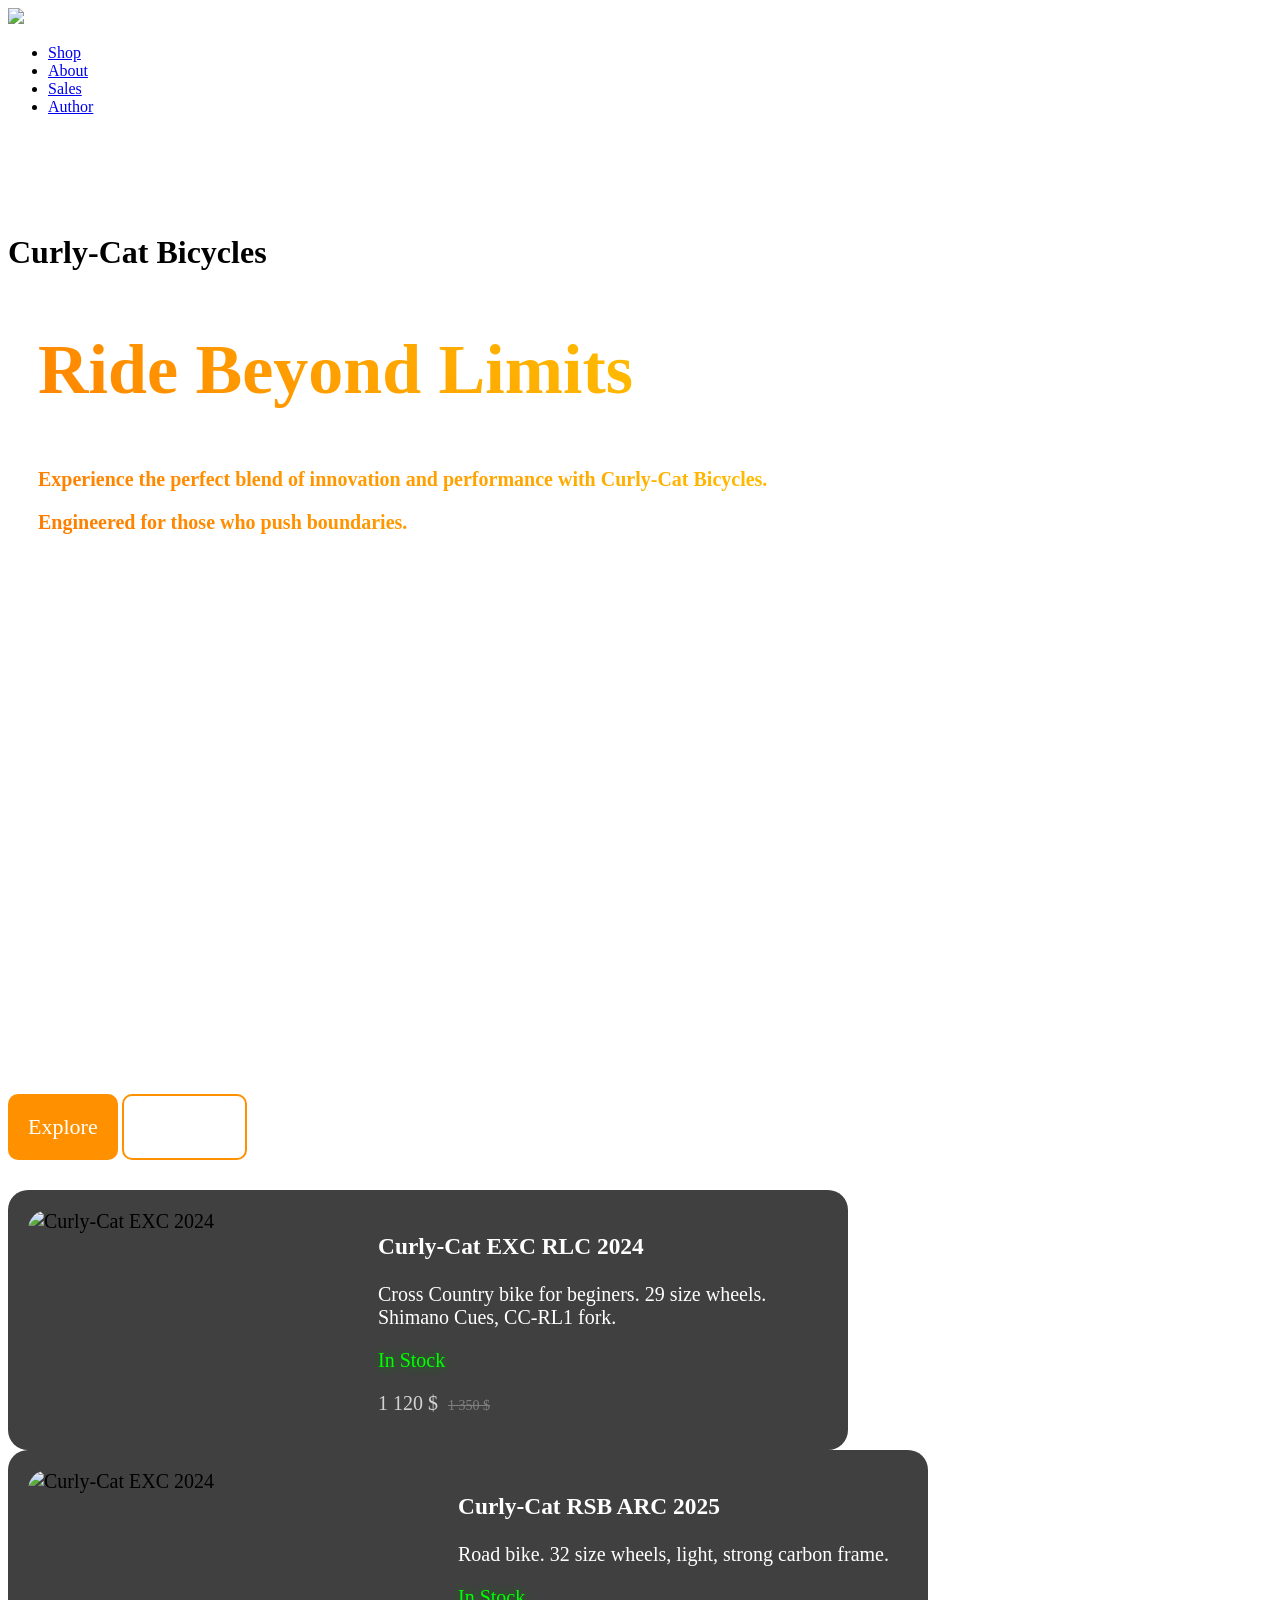
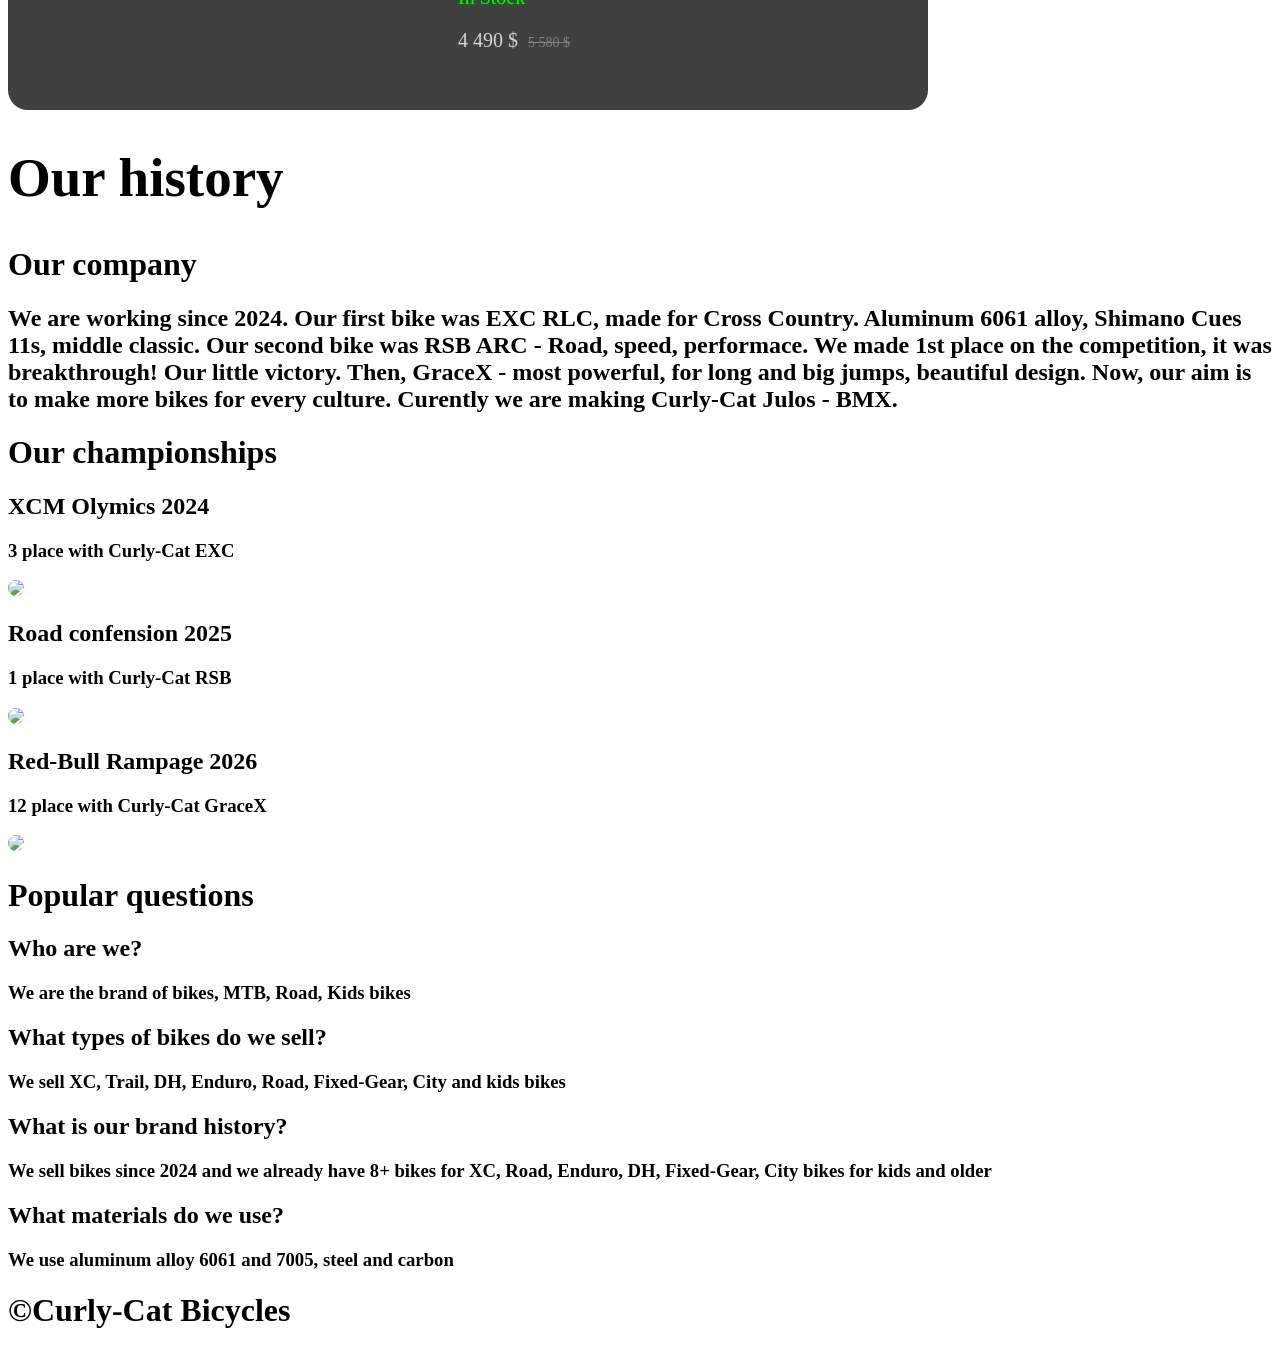
==== index.html @ 1b422fa0 "Bug fix with "Explore" and "About Us" button in  index.html" ====
<!DOCTYPE html>
<html lang="ru">
<style>
    //background
    
    section {
            width: 100%;
            height: 100vh;
            position: relative;
        }

    #bgVideo {
        width: 100%;
        position: absolute;
        top: 0;
        left: 0;
    }

    .bg-text {
        color: transparent;
        -webkit-background-clip: text;
        background-image: linear-gradient(45deg, #ff7b00, #ffee00);
        z-index: 10;
        position: relative;
        display: inline-flexbox;
        justify-content: center;
        align-items: center;
        margin: 30px;
    }
    
    .bike>* {
        display: inline-block;
        width: 450px;
        font-size: 20px;
        vertical-align: top;
        margin: 20px;
    }
</style>
    <head>
        <meta charset="UTF-8">
        <meta name="viewport" content="width=device-width, initial-scale=1.0">
        <title>Curly-Cat Bicycles - Official Store</title>
        <link rel="stylesheet" href="style.css">
    </head>
    <body>
        <header id="logo-background">
            <div style="height: 205px; width: 100%">
                <img src="images/Logo.png" height="200px"/>
                <div style="width: 100px"></div>
                <nav class="inter">
                    <ul>
                        <li class="navig"><a href='Shop.html'>Shop</a></li>
                        <li class="navig"><a href='About.html'>About</a></li>
                        <li class="navig"><a href='#'>Sales</a></li>
                        <li class="navig"><a href='author.html'>Author</a></li>
                    </ul>
                </nav>
            </div>
        </header>
        </div>
            <div id="banner"> 
                <h1 class="gradient-orange inter">Curly-Cat Bicycles</h1> <!--Main-->
                <section>
                    <video autoplay loop muted id="bgVideo">
                        <source src="images/GraceX.mp4" type="video/mp4">
                    </video>

                    <div class="bg-text">
                        <h1 class="gradient-orange inter" style="font-size: 70px;">Ride Beyond Limits</h1>
                        <h3 class="gradient-white inter" style="font-size: 20px;">Experience the perfect blend of innovation and performance with Curly-Cat Bicycles.</h3>
                        <h3 class="gradient-white inter" style="font-size: 20px;">Engineered for those who push boundaries.</h3>
                    </div>
                    
                </section>
                <div style="height: 530px"></div>
            <main>
                <a href="Shop.html" class="button-fill inter" style="text-decoration: none;color: white;font-size: 22px;display: inline-block;background-color: #ff9100;text-align:center; padding: 20px; border-radius: 10px;"><span width="5px"></span>   Explore   <span width="5px"></span></a>
                <a href="About.html" class="button-fill inter" style="text-decoration: none;color: white;font-size: 22px;display: inline-block;background-color: transparent;text-align:center; padding: 18px; border-radius: 10px; border: 2px solid #ff9100"><span width="5px"></span>   About Us   <span width="5px"></span></a>
                
                <div style="height: 30px;"></div>

                <div class="div-article-cps">
                    <article class="bike inter" style="display: inline-block; background-color: #404040; border-radius: 20px; width: 840px">
                        <img src="images/EXC-Buy.jpeg" alt="Curly-Cat EXC 2024" style="border-radius: 20px; height: 220px; width: 310px;" /><span><h3 style="color: white; display: block">Curly-Cat EXC RLC 2024</h3>
                            <p style="color: white; display: block">Cross Country bike for beginers. 29 size wheels. Shimano Cues, CC-RL1 fork.</p>
                            <p class="inter" style="color: lime; text-shadow: green 0 0 10px;">In Stock</p>
                            <p class="inter" style="color: lightgray; display: inline;">1 120 $</p><span style='display: inline-block; width: 10px;'></span><p class="inter" style="color: gray; display: inline; font-size: 14px;"><s>1 350 $</s></p> 
                        </span>
                    </article> 
                    <span style='display: inline-block; width: 10px;'></span>
                    <article class="bike inter" style="display: inline-block; background-color: #404040; border-radius: 20px; width: 920px">
                        <img src="images/RSB-ARC.jpeg" alt="Curly-Cat EXC 2024" style="border-radius: 20px; height: 220px; width: 390px;" /><span><h3 style="color: white; display: block">Curly-Cat RSB ARC 2025</h3>
                            <p style="color: white; display: block">Road bike. 32 size wheels, light, strong carbon frame.</p>
                            <p class="inter" style="color: lime; text-shadow: green 0 0 10px;">In Stock</p>
                            <p class="inter" style="color: lightgray; display: inline;">4 490 $</p><span style='display: inline-block; width: 10px;'></span><p class="inter" style="color: gray; display: inline; font-size: 14px;"><s>5 580 $</s></p> 
                        </span>
                    </article>  
                </div>  

                <div>
                    <h1 class="gradient-h1 inter" style='font-size: 55px'>Our history</h1>

                    <h1 class="gradient-orange inter">Our company</h1>
                    <h2 class="gradient-white2 inter">We are working since 2024. Our first bike was EXC RLC, made for Cross Country. Aluminum 6061 alloy, Shimano Cues 11s, middle classic. Our second bike was RSB ARC - Road, speed, performace. We made 1st place on the competition, it was breakthrough! Our little victory. Then, GraceX - most powerful, for long and big jumps, beautiful design. Now, our aim is to make more bikes for every culture. Curently we are making Curly-Cat Julos - BMX.</h2>

                    <h1 class="gradient-orange inter">Our championships</h1>
                    <article class="article-cps">
                        <h2 class="gradient-yellow inter">XCM Olymics 2024</h2>
                        <h3 class="gradient-white inter">3 place with Curly-Cat EXC</h3>
                        <img src="images/EXC-Buy.jpeg" width="100%" style="border-radius: 20px" />
                    </article>
                    <article class="article-cps">
                        <h2 class="gradient-yellow inter">Road confension 2025</h2>
                        <h3 class="gradient-white inter">1 place with Curly-Cat RSB</h3>
                        <img src="images/RSB-ARC.jpeg" width="100%" style="border-radius: 20px" />
                    </article>
                    <article class="article-cps">
                        <h2 class="gradient-yellow inter">Red-Bull Rampage 2026</h2>
                        <h3 class="gradient-white inter">12 place with Curly-Cat GraceX</h3>
                        <img src="images/GraceX-Buy.jpeg" width="100%" style="border-radius: 20px" />
                    </article>
                </div>

                <div>
                    <h1 class="gradient-h1 inter">Popular questions</h1>

                    <h2 class="gradient-yellow inter">Who are we?</h2> <!--Question-->
                    <h3 class="gradient-white inter">We are the brand of bikes, MTB, Road, Kids bikes</h3> <!--Answer-->

                    <h2 class="gradient-yellow inter">What types of bikes do we sell?</h2> <!--Question-->
                    <h3 class="gradient-white inter">We sell XC, Trail, DH, Enduro, Road, Fixed-Gear, City and kids bikes</h3> <!--Answer-->

                    <h2 class="gradient-yellow inter">What is our brand history?</h2> <!--Question-->
                    <h3 class="gradient-white inter">We sell bikes since 2024 and we already have 8+ bikes for XC, Road, Enduro, DH, Fixed-Gear, City bikes for kids and older</h3> <!--Answer-->

                    <h2 class="gradient-yellow inter">What materials do we use?</h2> <!--Question-->
                    <h3 class="gradient-white inter">We use aluminum alloy 6061 and 7005, steel and carbon</h3> <!--Answer-->
                </div>
            </div>
        </main>
        <footer>
            <div class="footer">
                <h1 class="footer-gradient inter">©Curly-Cat Bicycles</h1>
            </div>
        </footer>
    </body>
</html>
<!--h1 class="gradient-orange inter">Ride Beyond Limits</h1-->
<!--video src="images/GraceX.mp4" autoplay loop muted style="object-fit: cover; height: 100%; width: 100%;"></video-->
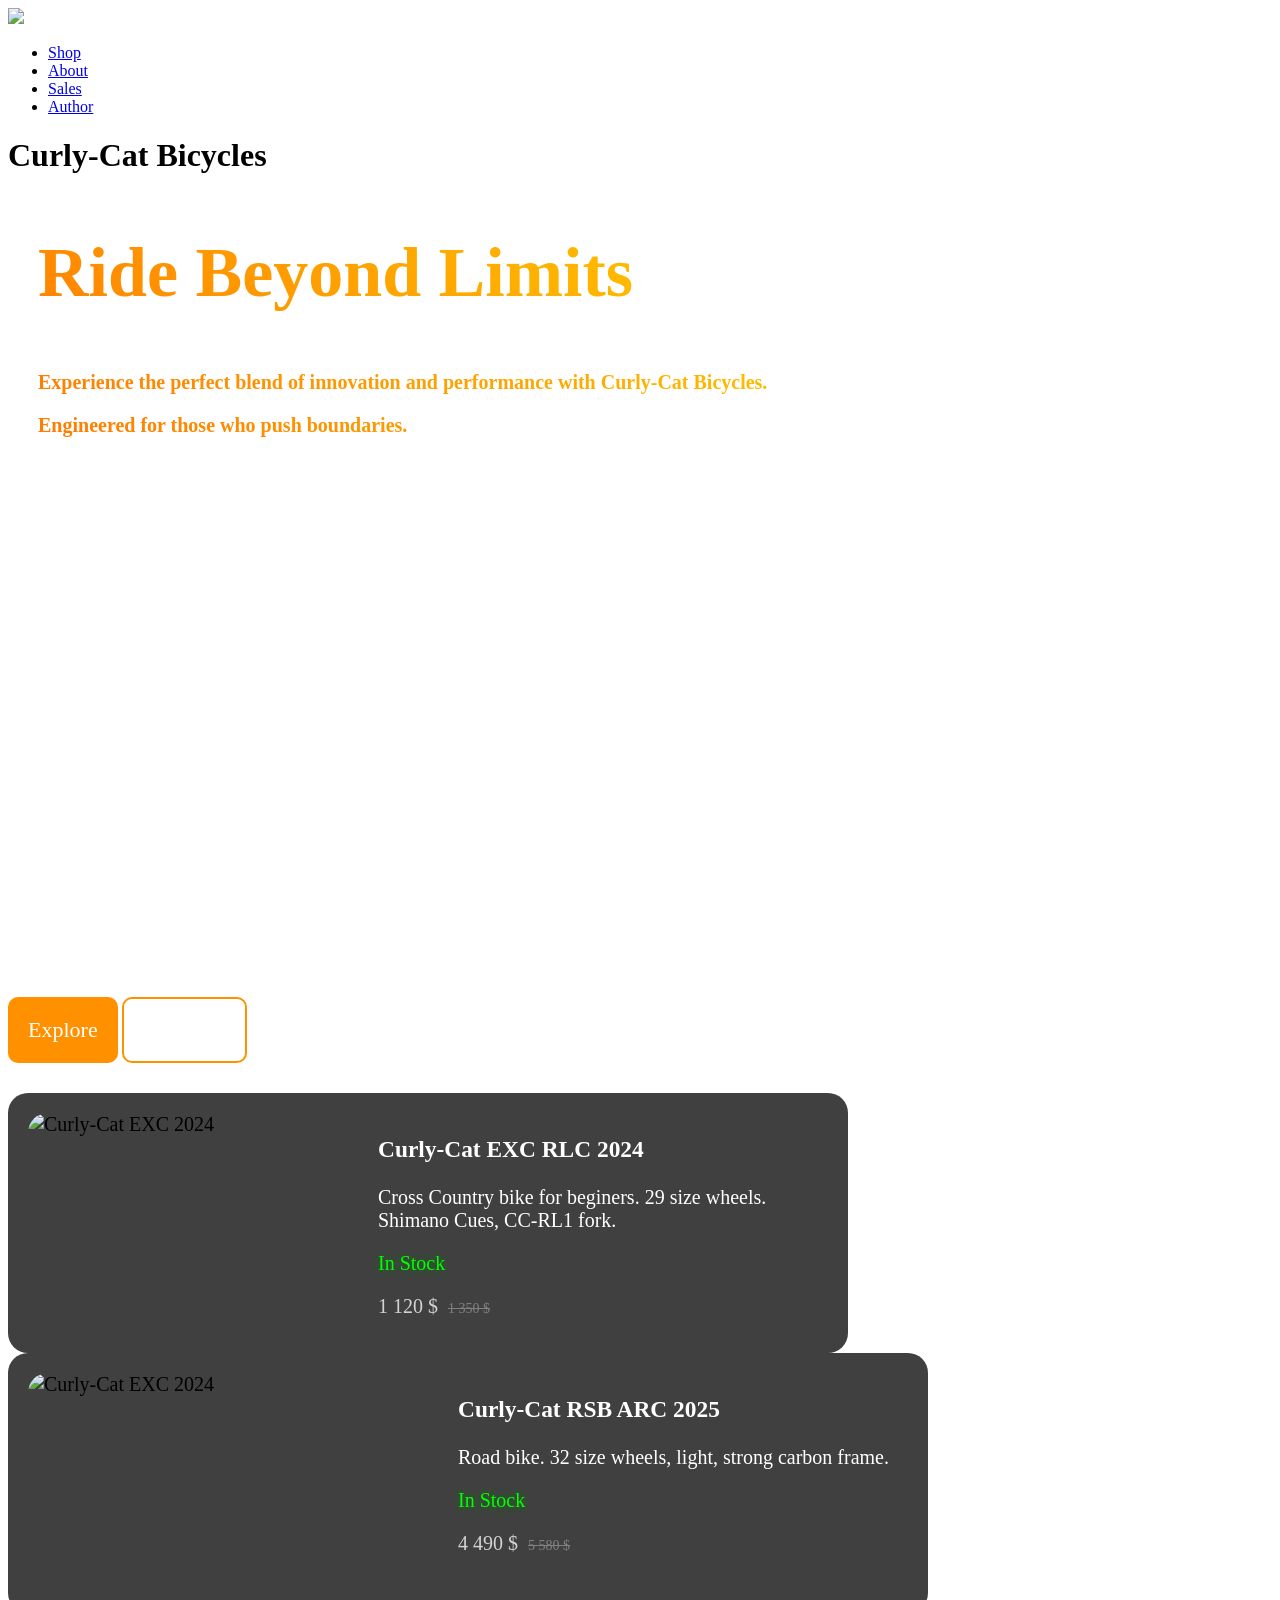
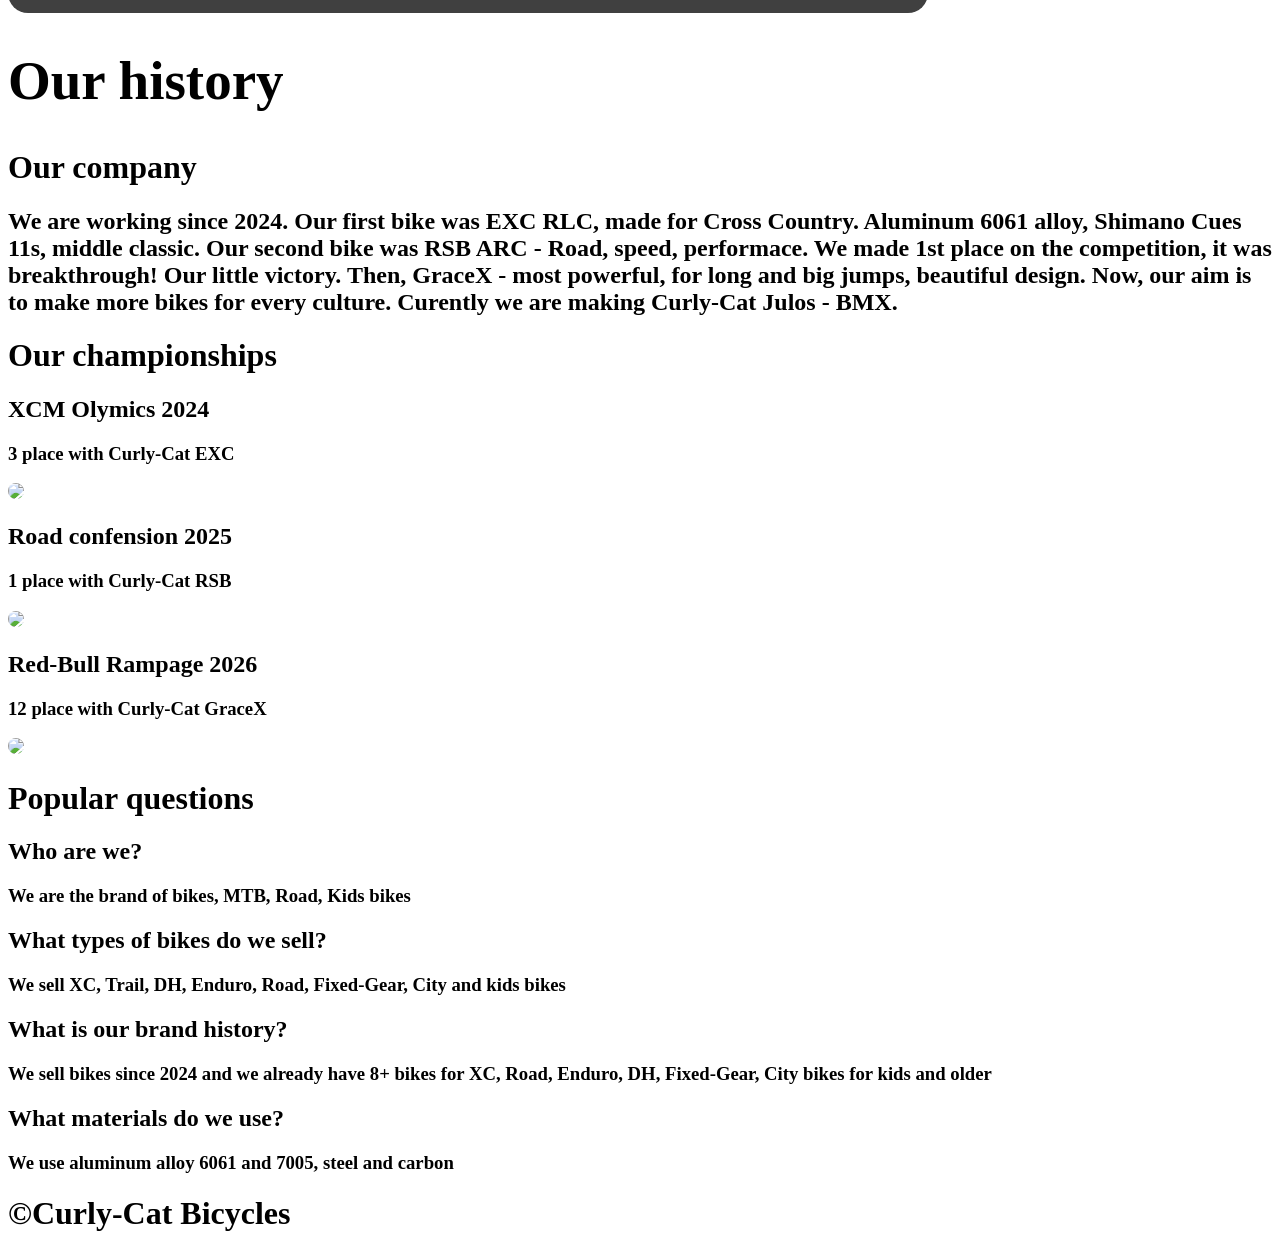
==== commit 746ab3ed: "Update index.html" ====
--- a/index.html
+++ b/index.html
@@ -41,10 +41,11 @@
         <meta name="viewport" content="width=device-width, initial-scale=1.0">
         <title>Curly-Cat Bicycles - Official Store</title>
         <link rel="stylesheet" href="style.css">
+        <meta name="yandex-verification" content="01b0f451e7daa16c" />
     </head>
     <body>
         <header id="logo-background">
-            <div style="height: 205px; width: 100%">
+            <div">
                 <img src="images/Logo.png" height="200px"/>
                 <div style="width: 100px"></div>
                 <nav class="inter">
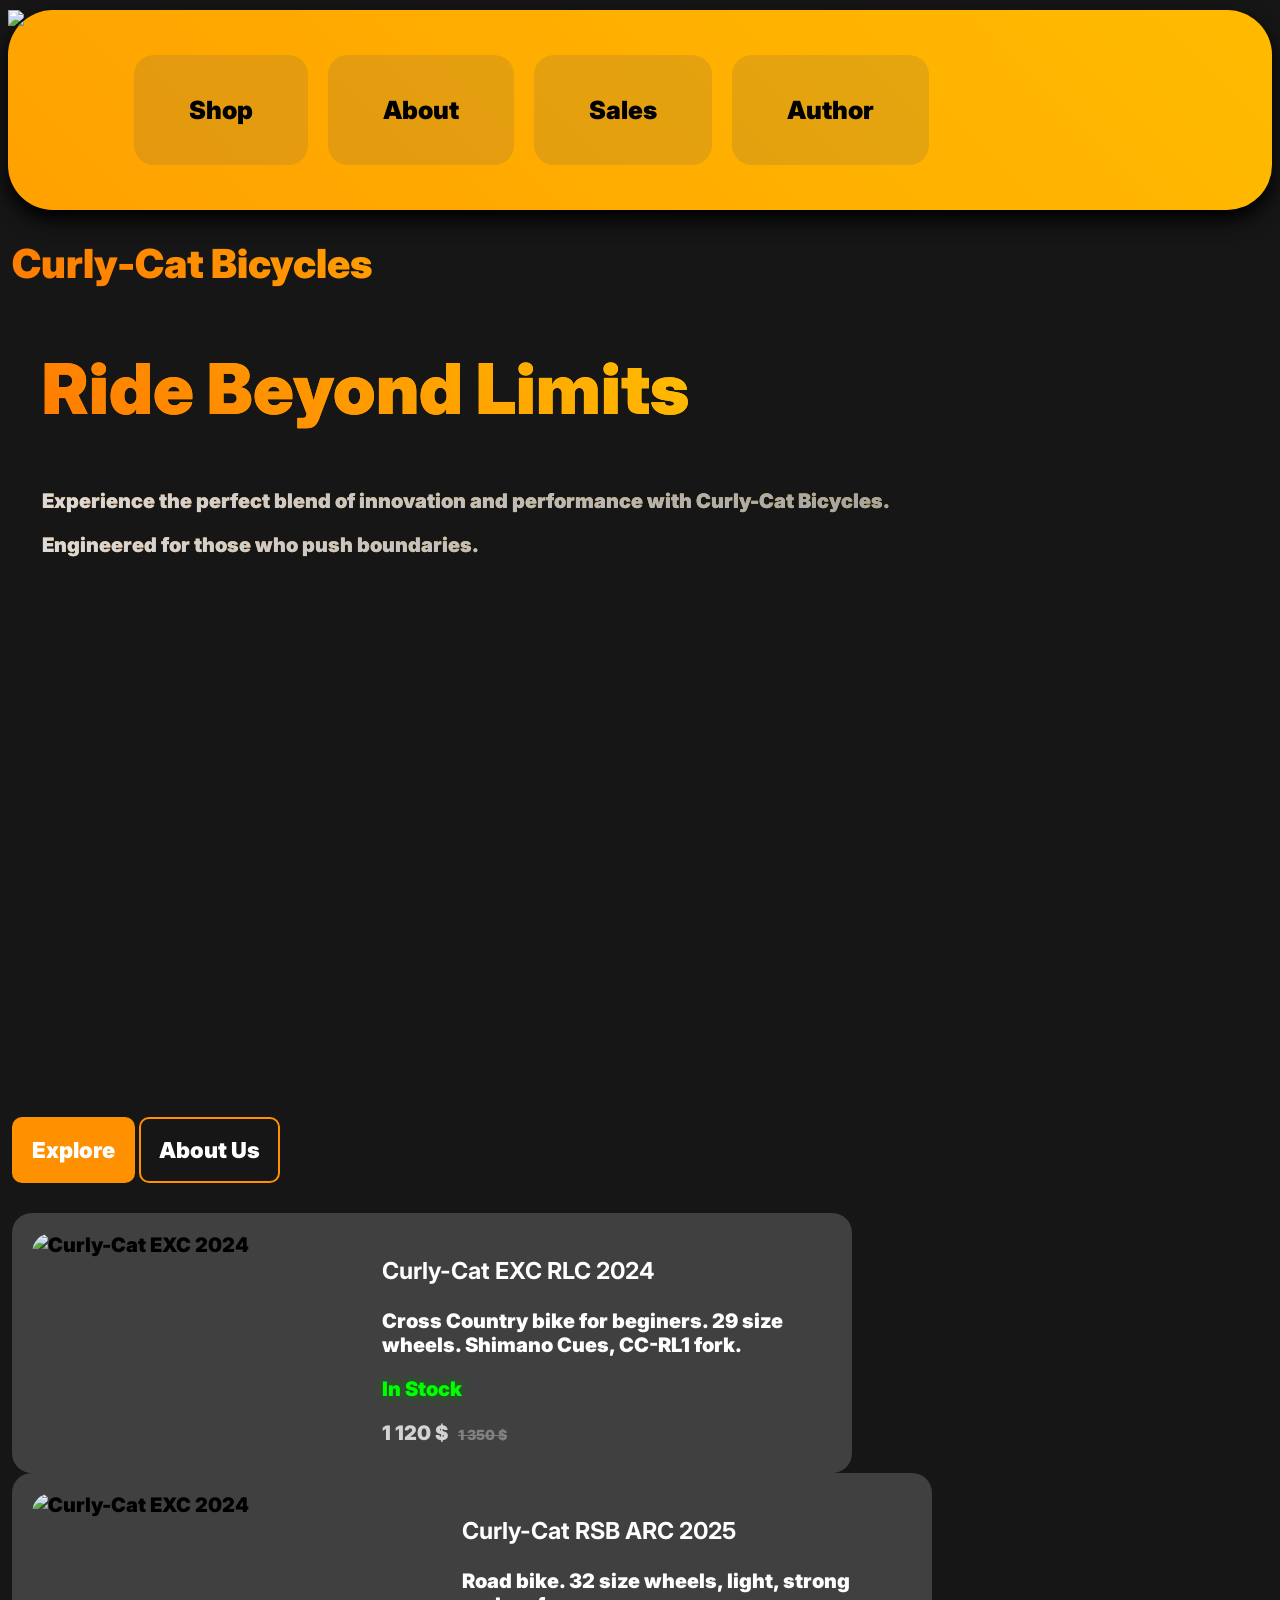
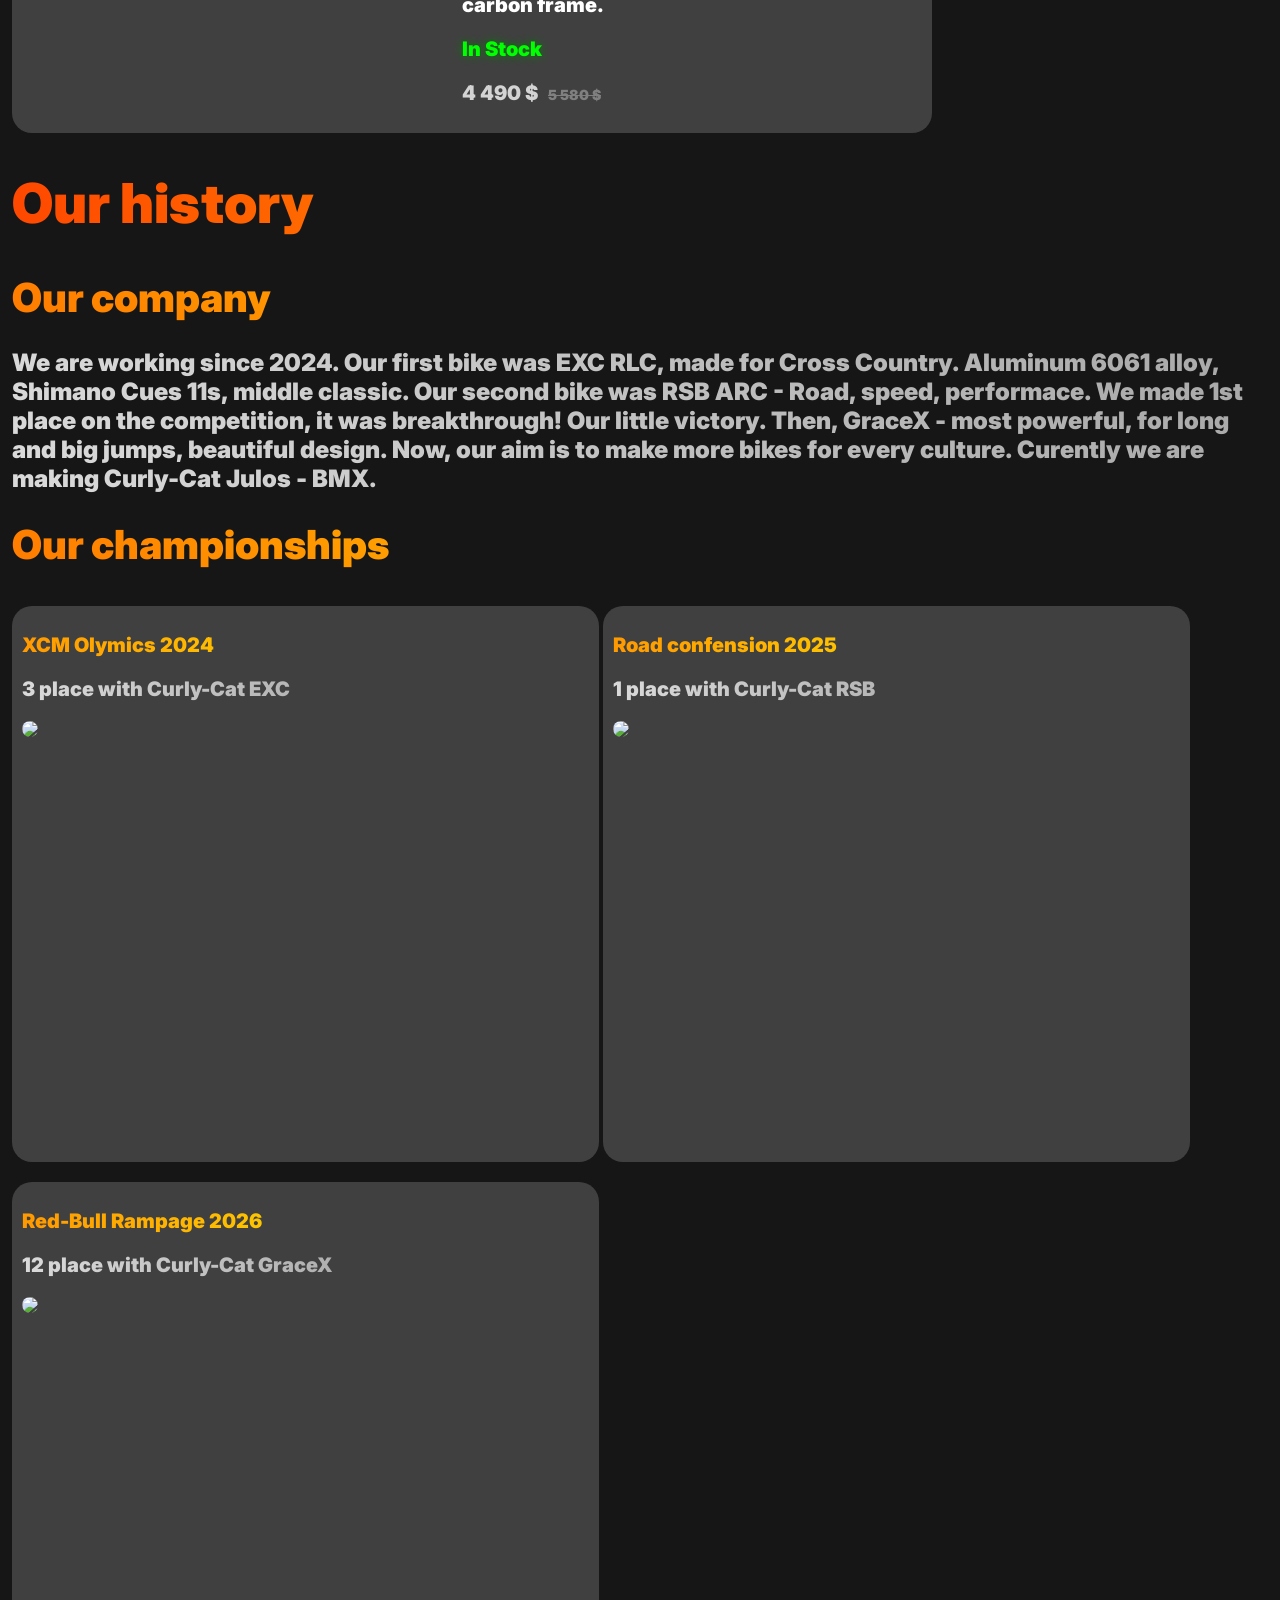
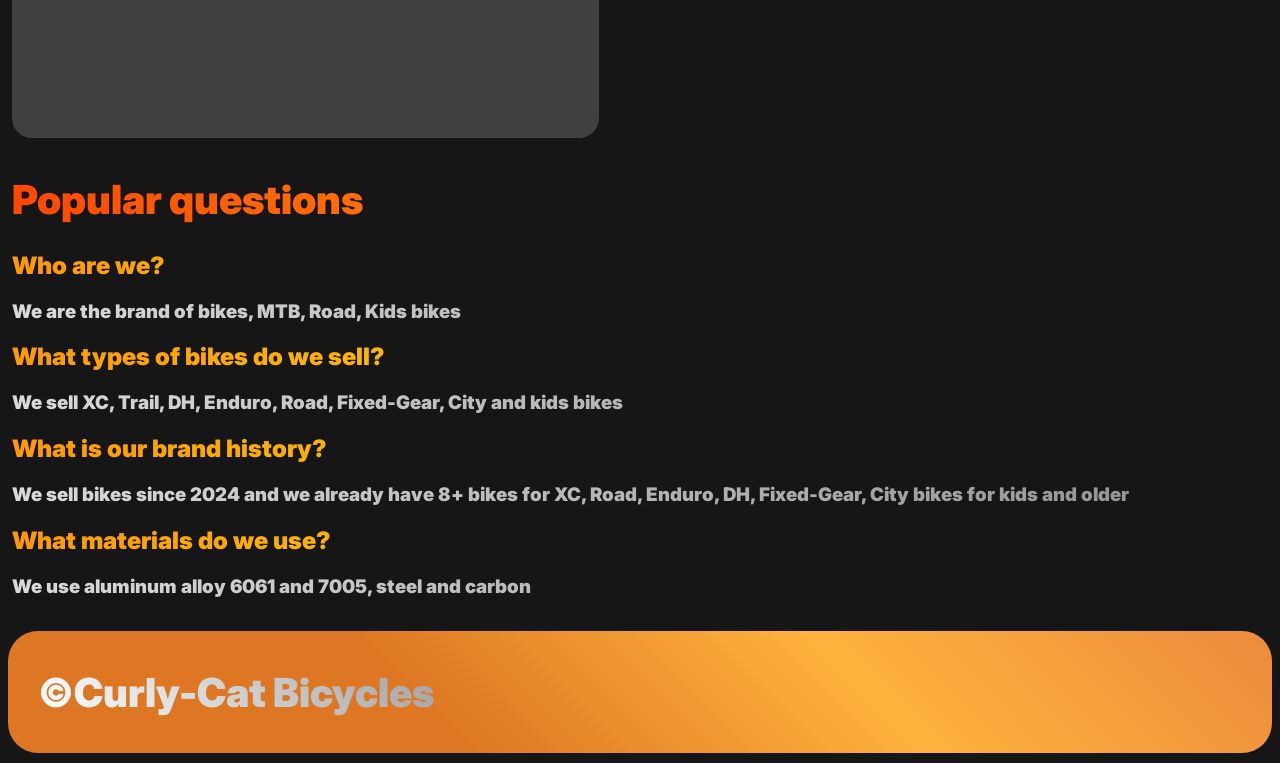
==== commit 95de9f30: "Update index.html" ====
--- a/index.html
+++ b/index.html
@@ -45,7 +45,7 @@
     </head>
     <body>
         <header id="logo-background">
-            <div">
+            <div>
                 <img src="images/Logo.png" height="200px"/>
                 <div style="width: 100px"></div>
                 <nav class="inter">
--- a/style.css
+++ b/style.css
@@ -0,0 +1,303 @@
+@import url('https://fonts.googleapis.com/css2?family=Alfa+Slab+One&family=Google+Sans:ital,opsz,wght@0,17..18,400..700;1,17..18,400..700&family=Inter:ital,opsz,wght@0,14..32,900;1,14..32,900&family=Jersey+20&family=Roboto:ital,wght@1,900&display=swap');
+
+header {
+    position: sticky;
+    top: 10px;
+    box-shadow: 0 10px 20px #000
+}
+
+body {
+    background-color: rgb(22, 22, 22);
+}
+
+h1 {
+    color: rgb(255, 123, 0);
+    font-size: 40px;
+}
+
+#banner {
+    padding: 4px;
+    widthL calc(100% - 4px);
+}
+
+#logo-background {
+    background: linear-gradient(45deg, #FFA100, #FFBB00);
+    border-radius: 45px;
+    z-index: 20;
+}
+
+nav>a {
+    text-decoration: none;
+    color: #000;
+    font-size: 30px;
+    display: inline-flex;
+    justify-content: space-around;
+    align-items: center;
+}
+
+header>* {
+    display: flex;
+    align-items: center;
+}
+
+.gradient-orange {
+    color: transparent;
+    -webkit-background-clip: text;
+    background-image: linear-gradient(45deg, #ff7b00, #ffee00)
+}
+
+.gradient-yellow {
+    color: transparent;
+    -webkit-background-clip: text;
+    background-image: linear-gradient(to right, #ff9900, #fbff00)
+}
+
+.gradient-white {
+    color: transparent;
+    -webkit-background-clip: text;
+    background-image: linear-gradient(to right, #dadada, #8d8d8d)
+}
+
+.gradient-white2 {
+    color: transparent;
+    -webkit-background-clip: text;
+    background-image: linear-gradient(75deg, #dadada, #a8a8a8)
+}
+
+.gradient-h1 {
+    color: transparent;
+    -webkit-background-clip: text;
+    background-image: linear-gradient(90deg, #ff4800, #ffd000)
+}
+
+.inter {
+  font-family: "Inter", sans-serif;
+  font-optical-sizing: auto;
+  font-weight: 900;
+  font-style: normal;
+}
+
+nav {
+    display: flex;
+    justify-content: center;
+    gap: 10px;
+}
+
+.logo-bkg {
+    background-color: rgb(22, 22, 22);
+}
+
+main {
+    z-index: 14;
+}
+
+a {
+    text-decoration: none;
+}
+
+//Buttons
+
+.button-fill {
+    border-radius: 30px;
+    text-decoration: none;
+    color: white;
+    font-size: 50px;
+    display: inline-block;
+    background-color: #ff8800;
+    text-align:center; 
+}
+
+
+.buy-button {
+    text-decoration: none;
+    color: white;
+    font-size: 22px;
+    display: inline-block;
+    background-color: #ff9100;
+    text-align:center; 
+    border-radius: 10px;
+    padding: 10px 20px;
+}
+
+
+.article {
+    justify-content: flex-start;
+    align-items: flex-start;
+}
+
+.article-cps {
+    display: inline-block;
+    background-color: #404040;
+    border-radius: 20px;
+    width: 567px;
+    padding: 10px;
+    margin: 10px 0px;
+    height: 536px;
+
+}
+
+.article-cps>* {
+        font-size: 20px;
+        vertical-align: top;
+    }
+
+
+.div-article-cps {
+    display: inline-block;
+}
+
+
+nav ul li {
+    box-sizing: border-box;
+    list-style: none;
+}
+
+nav>* {
+    list-style: none;
+    font-size:25px;
+    left: 0;
+    right: 0;
+    top: 0;
+    display: flex;
+    justify-content: space-between;
+    align-items: center;
+    padding: 0 8%;
+}
+
+header .navig {
+    transition: .3s;
+}
+
+ul li:hover {
+    color:#522c00;
+    transform: scale(1.2);
+}
+
+
+ul li a {
+    color:#000000;
+}
+
+nav ul li {
+    position: relative;
+    float: left;
+    margin: 0 10px;
+}
+
+nav ul li a {
+    display: block;
+    transition: .7s;
+    border-radius: 20px;
+    background: #5e5e5e2a;
+    padding: 40px 55px
+}
+
+nav ul li a:hover {
+    background: #83460098;
+    border-radius: 40px;
+    color: #ffbe73;
+}
+
+body header div nav ul li ul {
+    position: absolute;
+    left: 0;
+    width: 180px;
+    background: #fff;
+}
+
+nav ul li ul li {
+    width: 100%;
+}
+
+nav ul li ul li:hover {
+    background: #000;
+}
+
+.null__header-main {
+    height: 20px;
+}
+
+.shop-choice {
+    border-radius: 25px;
+    background: #5e5e5e;
+    height: 270px;
+    display: flex;
+    justify-content: space-around;
+    align-items: center;
+}
+
+.shop-choice img {
+    border-radius: 150px;
+    transition: .3s;
+
+}
+
+div.shop-choice img:hover {
+    border: 3px solid #fff;
+    transform: scale(1.15);
+}
+
+.shop-main {
+    background-image: url(images/pattern-fixed.jpeg);
+    display: block;
+    padding: 10px;
+    border-radius: 40px;
+}
+
+div.shop-main>* {
+    border-radius: 40px;
+    margin: 5px 0;
+}
+
+.shop-things {
+    background: #525252;
+    display: flex;
+    justify-content: start;
+    align-items: start;
+    height: 400px;
+}
+
+.shop-things>img {
+    margin: 10px;
+    border-radius: 40px;
+    height: 95%
+}
+
+.shop-things>* {
+    margin: 10px;
+}
+
+.new {
+    background-color: linear-gradient(to right, #ddb223, #f3c222, #ddb223);
+    color:#dadada;
+}
+
+.null {
+    height: 10px;
+}
+
+.buy-text {
+    display: block;
+}
+
+.Year {
+    display: inline;
+    background: linear-gradient(45deg, #dd7723, #dd7723, #ffb23d, #eb8b3d);
+    padding: 10px 15px;
+    border-radius: 10px;  
+    color:#dadada;
+    font-size: 25px;
+}
+
+.footer {
+    border-radius: 30px;
+    margin: 10px 0;
+    background: linear-gradient(45deg, #dd7723, #dd7723, #ffb23d, #eb8b3d);
+    padding: 10px 30px;
+}
+
+.footer-gradient {
+    color: transparent;
+    -webkit-background-clip: text;
+    background-image: linear-gradient(45deg, #ffffff, #a8a8a8, #b3b3b3, #ffffff);
+}
